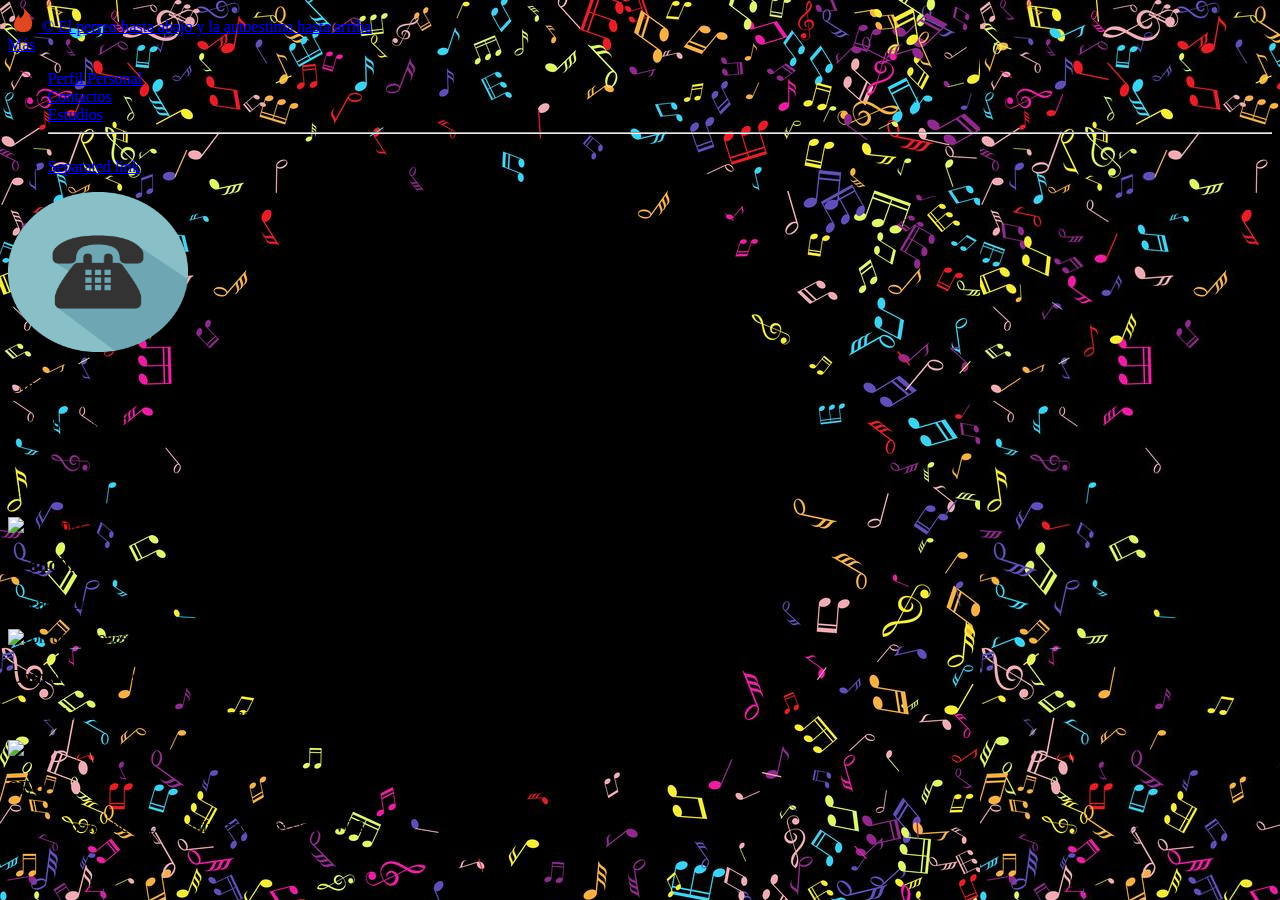
==== app/index2.html @ 21f8f729 "WEBII se desarrolla mucho mejor el proyecto" ====
<!DOCTYPE html>
<html lang="en">
<head>
  <meta charset="UTF-8">
  <meta http-equiv="X-UA-Compatible" content="IE=edge">
  <meta name="viewport" content="width=device-width, initial-scale=1.0">
  <title>Document</title>
  <link href="https://cdn.jsdelivr.net/npm/bootstrap@5.1.3/dist/css/bootstrap.min.css" rel="stylesheet" integrity="sha384-1BmE4kWBq78iYhFldvKuhfTAU6auU8tT94WrHftjDbrCEXSU1oBoqyl2QvZ6jIW3" crossorigin="anonymous">
    <link rel="stylesheet" href="stiloss.css">
    <link rel="preconnect" href="https://fonts.googleapis.com">
</head>
<body class="fondoPortafolio">
  
  <header>
    <nav class="navbar navbar-light bg-light">
      <div class="container-fluid">
        <a class="navbar-brand" href="/index.html">
          <img src="/imagenes/tinder-icon.svg" alt="" width="30" height="24" class="d-inline-block align-text-top">
          &copy; El perreo hasta abajo y la autoestima hasta arriba
        </a>
      </div>
    </nav>
    
      
      <li class="nav-item dropdown">
        <a class="nav-link dropdown-toggle" data-bs-toggle="dropdown" href="#" role="button" aria-expanded="false">Más</a>
          <ul class="dropdown-menu">
            <li><a class="dropdown-item" href="#">Perfil Personal </a></li>
            <li><a class="dropdown-item" href="#">Contactos</a></li>
            <li><a class="dropdown-item" href="#">Estudios</a></li>
            <li><hr class="dropdown-divider"></li>
            <li><a class="dropdown-item" href="#">Separated link</a></li>
          </ul>
        </ul>
      </li>
    </li>
    
     
  </header>
  <section class="w-100">
    <div class="row w-75 mx-auto" id="servicios-fila-1">       
        <div class="col-lg-6 col-md-12 col-sm-12 d-flex justify-content-start my-5 icono-wrap">
            <img src="/imagenes/Phone-icon.png" alt="desarrollo"   width="180" height="160">

            <div>
                <h3 class="fs-5 mt-4 px-4 pb-1 text-light">Contactos</h3>
                <p class="px-4 text-light">telefono:3014663247</p>
                <p class="px-4 text-light">Correo</p>
                <p class="px-4 text-light">Github</p>

            </div>

        </div>

        <div class="col-lg-6 col-md-12 col-sm-12 d-flex justify-content-start  my-5 icono-wrap">
            <img src="./img/concepto.png" alt="concepto" width="180" height="160">

            <div>
                <h3 class="fs-5 mt-4 px-4 pb-1 text-light icono-wrap">Branding</h3>
                <p class="px-4 text-light">Diseño, Conceptualización e Implementación de productos digitales</p>
            </div>
        </div>   
    </div>
    
    <div class="row w-75 mx-auto mb-5" id="servicios-fila-2">       
        <div class="col-lg-6 col-md-12 col-sm-12 d-flex justify-content-start  my-5 icono-wrap">
            <img src="./img/comunicaciones.png" alt="comunicaciones" width="180" height="160">

            <div>
                <h3 class="fs-5 mt-4 px-4 pb-1 text-light">Comunicaciones</h3>
                <p class="px-4 text-light">Desarrollo  del plan de comunicaciones para sus clientes.</p>
            </div>
        </div>

        <div class="col-lg-6 col-md-12 col-sm-12 d-flex justify-content-start my-5 icono-wrap">
            <img src="./img/seo.png" alt="seo" width="180" height="160" >

            <div>
                <h3 class="fs-5 mt-4 px-4 pb-1 text-light">SEO</h3>
                <p class="px-4 text-light mb-0 p-2 fs-6">Analizamos la eficiencia y optimizamos los sitios WEB</p>
            </div>
        </div>   
    </div>
</section>
  
<script src="https://cdn.jsdelivr.net/npm/bootstrap@5.0.0-beta2/dist/js/bootstrap.bundle.min.js" integrity="sha384-b5kHyXgcpbZJO/tY9Ul7kGkf1S0CWuKcCD38l8YkeH8z8QjE0GmW1gYU5S9FOnJ0" crossorigin="anonymous"></script> 
<script src="https://unpkg.com/typewriter-effect@latest/dist/core.js"></script>
<script src="formulario.js"></script>
<script src="/main.js"></script>
  
</body>
</html>
---- app/stiloss.css ----
.fondoPortafolio{
    background-image: url("/imagenes/music-notes-background-vector.jpg");
}
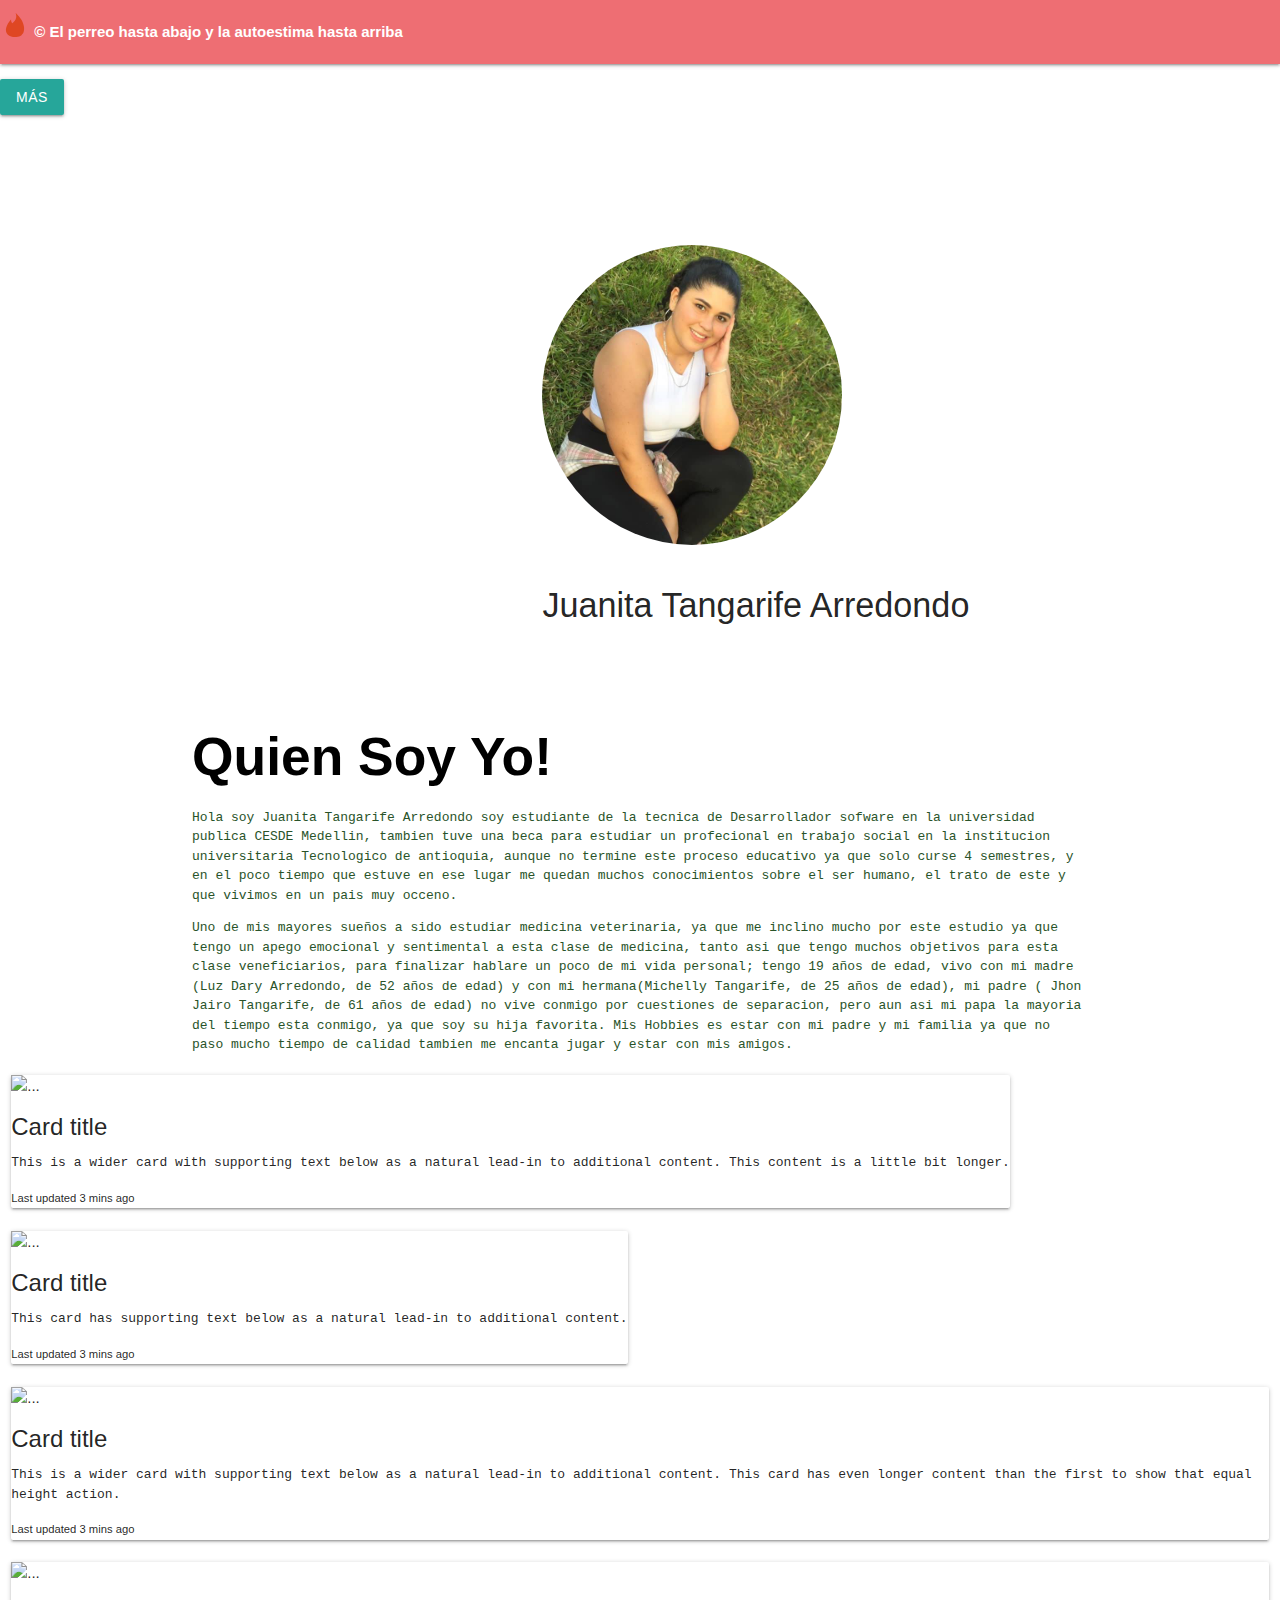
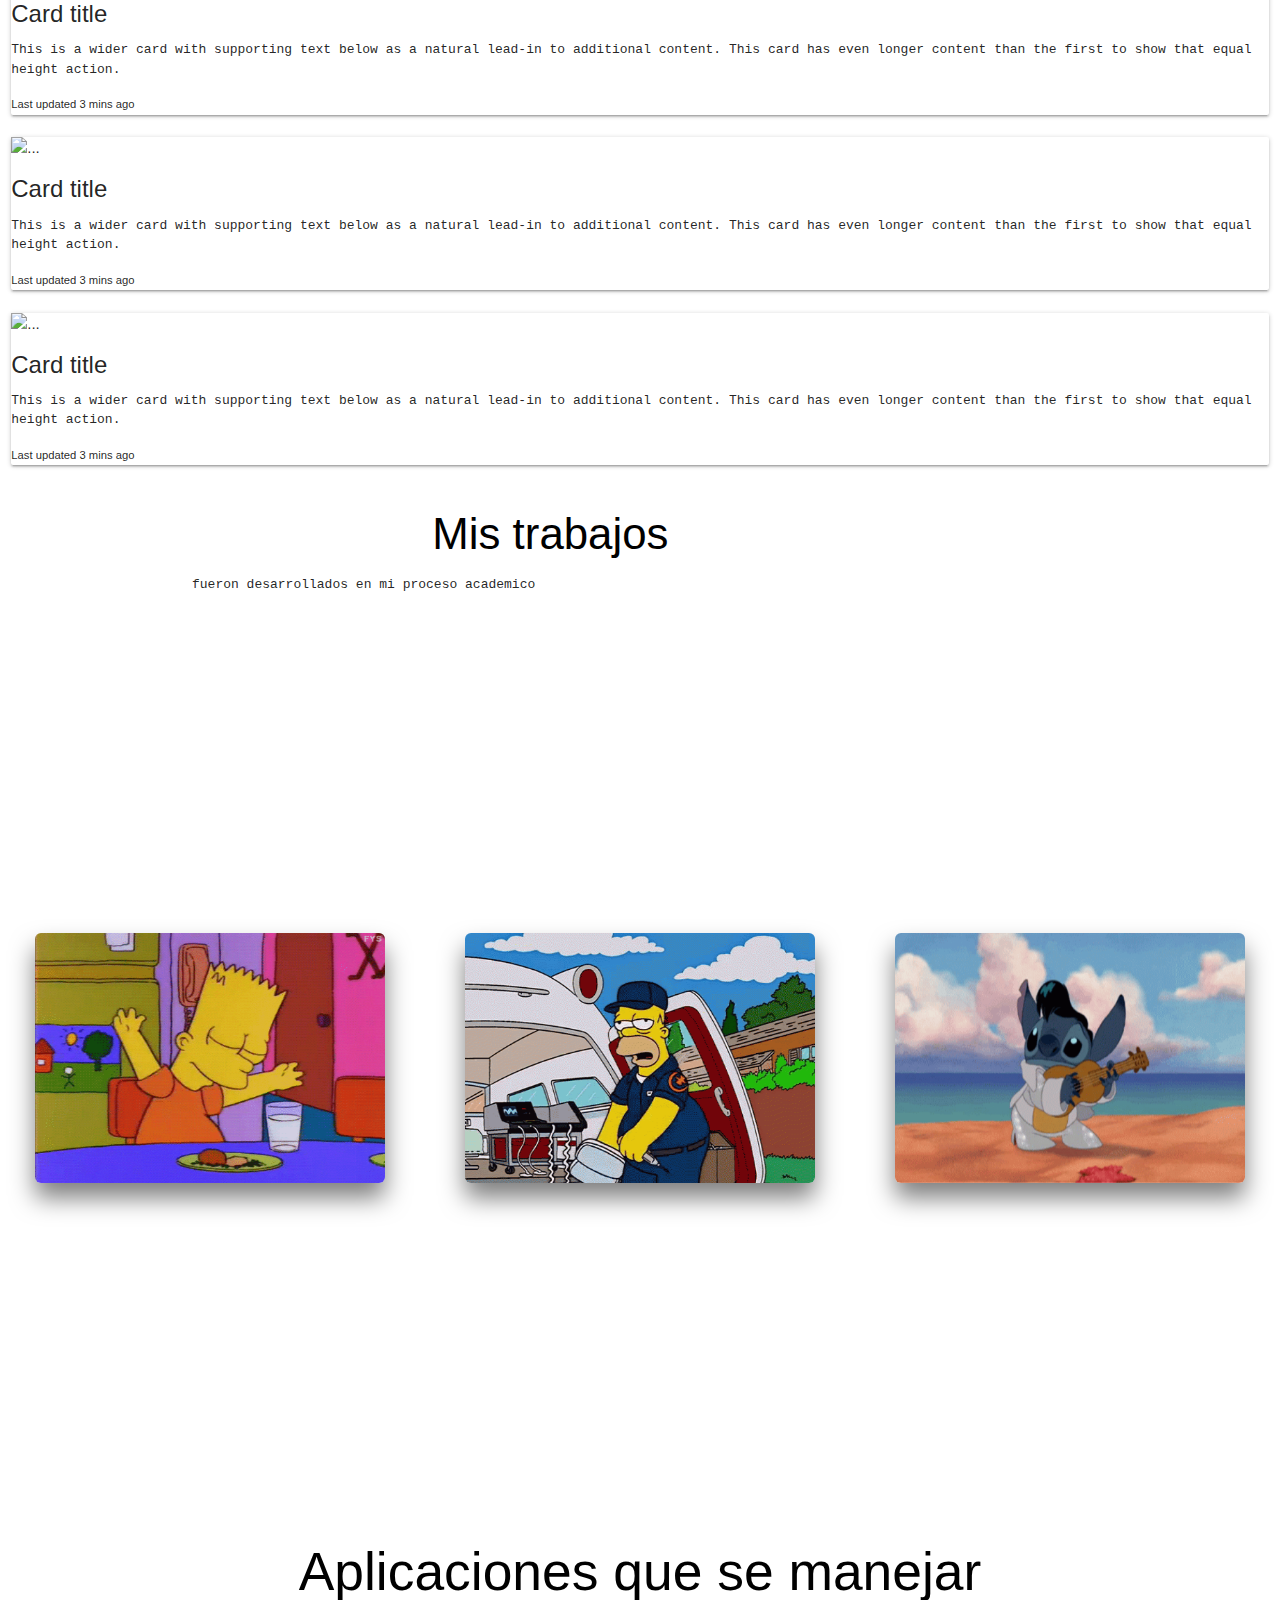
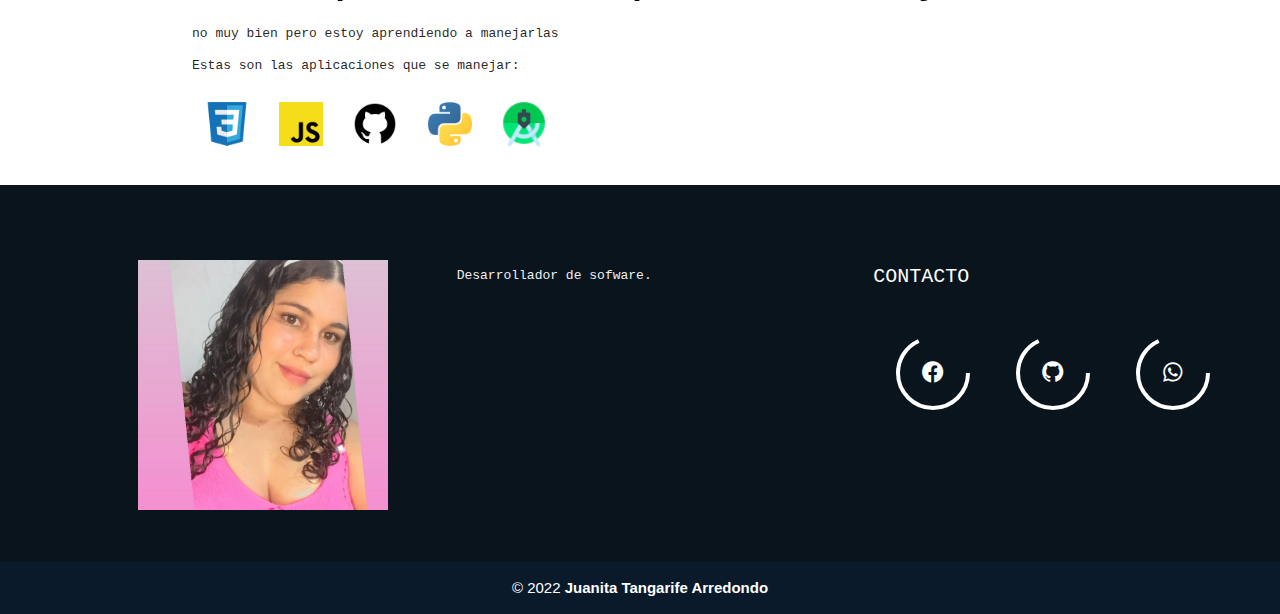
==== commit 7e313fc9: "WEBII Se crean y se desarrolla el portafolio del proyecto" ====
--- a/app/index2.html
+++ b/app/index2.html
@@ -8,84 +8,270 @@
   <link href="https://cdn.jsdelivr.net/npm/bootstrap@5.1.3/dist/css/bootstrap.min.css" rel="stylesheet" integrity="sha384-1BmE4kWBq78iYhFldvKuhfTAU6auU8tT94WrHftjDbrCEXSU1oBoqyl2QvZ6jIW3" crossorigin="anonymous">
     <link rel="stylesheet" href="stiloss.css">
     <link rel="preconnect" href="https://fonts.googleapis.com">
+     <link rel="stylesheet" href="https://cdnjs.cloudflare.com/ajax/libs/materialize/1.0.0/css/materialize.min.css">
+     <link href='https://unpkg.com/boxicons@2.1.2/css/boxicons.min.css' rel='stylesheet'>
+    <link rel="stylesheet" href="https://cdnjs.cloudflare.com/ajax/libs/animate.css/4.1.1/animate.min.css">
 </head>
 <body class="fondoPortafolio">
   
   <header>
     <nav class="navbar navbar-light bg-light">
-      <div class="container-fluid">
+      <div class="nav justify-content-center">
+        <li class="nav-item">
         <a class="navbar-brand" href="/index.html">
           <img src="/imagenes/tinder-icon.svg" alt="" width="30" height="24" class="d-inline-block align-text-top">
           &copy; El perreo hasta abajo y la autoestima hasta arriba
         </a>
-      </div>
-    </nav>
+        <li class="nav-item dropdown">
+          <button class="btn btn-danger dropdown-toggle" type="button" id="dropdownMenuButton1" data-bs-toggle="dropdown" aria-expanded="false">
+            Más   </button>
+            <ul class="dropdown-menu">
+              <li><a class="dropdown-item" href="#">Perfil Personal </a></li>
+              <li><a class="dropdown-item" href="#">Contactos</a></li>
+              <li><a class="dropdown-item" href="#">Estudios</a></li>
+             
+            
+              </ul>
+            </li>
+          </li>
+      </div>
+    </nav>     
+  </header>
+  <section class="fondoPortafolio"></section>
+  <main>
+    <section class="imagen2">
+      <div class="textos1" >
+          <img src="/imagenes/perfil juanita.jpg"  alt="" srcset="" class="perfil1">
+<p></p>
+          <div>
+              <h2></h2>
+              <h4 class="justify-content-center">
+                Juanita Tangarife Arredondo
+              </h4>
+              <p></p>
+      </div>
+    </div>
+  </section>
+  </main>
+  <select class="fondobanner"></select>
+
+  <p></p>
+  <p></p>
+  <p></p>
+
+  </section>
+  <main>
+  <div class="container">
+          <div class="col-12">
+             <div class="texto2">
+               <div class="justify-content-center">
+                  <h2 class="juana"> Quien Soy Yo!</h2>
+                  <p class="parrafo">Hola soy Juanita Tangarife Arredondo soy estudiante de la tecnica de Desarrollador sofware en la universidad publica CESDE Medellin, tambien tuve una beca para estudiar un profecional en trabajo social en la institucion universitaria Tecnologico de antioquia, aunque no termine este proceso educativo ya que solo curse 4 semestres, y en el poco tiempo que estuve en ese lugar me quedan muchos conocimientos sobre el ser humano, el trato de este y que vivimos en un pais muy occeno.
+                  </p>
+                  <p class="parrafo"> Uno de mis mayores sueños a sido estudiar medicina veterinaria, ya que me inclino mucho por este estudio ya que tengo un apego emocional y sentimental a esta clase de medicina, tanto asi que tengo muchos objetivos para esta clase veneficiarios, para finalizar hablare un poco de mi vida personal; tengo 19 años de edad, vivo con mi madre (Luz Dary Arredondo, de 52 años de edad)  y con mi hermana(Michelly Tangarife, de 25 años de edad), mi padre ( Jhon Jairo Tangarife, de 61 años de edad) no vive conmigo por cuestiones de separacion, pero aun asi mi papa la mayoria del tiempo esta conmigo, ya que soy su hija favorita. Mis Hobbies es estar con mi padre y mi familia ya que no paso mucho tiempo de calidad tambien me encanta jugar y estar con mis amigos.
+                    </p>
+                  </div>
+          </main>
+  <section class=""></section>
+</main>
+<div class="row row-cols-1 row-cols-md-6 g-4">
+  <div class="col">
+    <div class="card h-100">
+      <img src="..." class="card-img-top" alt="...">
+      <div class="card-body">
+        <h5 class="card-title">Card title</h5>
+        <p class="card-text">This is a wider card with supporting text below as a natural lead-in to additional content. This content is a little bit longer.</p>
+      </div>
+      <div class="card-footer">
+        <small class="text-muted">Last updated 3 mins ago</small>
+      </div>
+    </div>
+  </div>
+  <div class="col">
+    <div class="card h-100">
+      <img src="..." class="card-img-top" alt="...">
+      <div class="card-body">
+        <h5 class="card-title">Card title</h5>
+        <p class="card-text">This card has supporting text below as a natural lead-in to additional content.</p>
+      </div>
+      <div class="card-footer">
+        <small class="text-muted">Last updated 3 mins ago</small>
+      </div>
+    </div>
+  </div>
+  <div class="col">
+    <div class="card h-100">
+      <img src="..." class="card-img-top" alt="...">
+      <div class="card-body">
+        <h5 class="card-title">Card title</h5>
+        <p class="card-text">This is a wider card with supporting text below as a natural lead-in to additional content. This card has even longer content than the first to show that equal height action.</p>
+      </div>
+      <div class="card-footer">
+        <small class="text-muted">Last updated 3 mins ago</small>
+      </div>
+    </div>
+  </div>
+  <div class="col">
+    <div class="card h-100">
+      <img src="..." class="card-img-top" alt="...">
+      <div class="card-body">
+        <h5 class="card-title">Card title</h5>
+        <p class="card-text">This is a wider card with supporting text below as a natural lead-in to additional content. This card has even longer content than the first to show that equal height action.</p>
+      </div>
+      <div class="card-footer">
+        <small class="text-muted">Last updated 3 mins ago</small>
+      </div>
+    </div>
+  </div>
+  <div class="col">
+    <div class="card h-100">
+      <img src="..." class="card-img-top" alt="...">
+      <div class="card-body">
+        <h5 class="card-title">Card title</h5>
+        <p class="card-text">This is a wider card with supporting text below as a natural lead-in to additional content. This card has even longer content than the first to show that equal height action.</p>
+      </div>
+      <div class="card-footer">
+        <small class="text-muted">Last updated 3 mins ago</small>
+      </div>
+    </div>
+  </div>
+  <div class="col">
+    <div class="card h-100">
+      <img src="..." class="card-img-top" alt="...">
+      <div class="card-body">
+        <h5 class="card-title">Card title</h5>
+        <p class="card-text">This is a wider card with supporting text below as a natural lead-in to additional content. This card has even longer content than the first to show that equal height action.</p>
+      </div>
+      <div class="card-footer">
+        <small class="text-muted">Last updated 3 mins ago</small>
+      </div>
+    </div>
+  </div>
+</div>
+
+<main>
+
+  <main>
+    <div class="container">
+      <div class="justify-content-center">
+       <div class="col-12">
+         <div class="texto2">
+           <p></p>
+      <h3 class="trabajos">Mis trabajos </h3>  
+      <p>fueron desarrollados en mi proceso academico </p>     
+            <div class="contenedor justify-content-center">
+                <a href="https://github.com/Juaniarredondo76/Spotify_3.git">
+                    <figure>
+                        <img src="/imagenes/bartBailando.jpg">
+                        <div class="capa">
+                            <h3>Spotify - Clasicos de Reggaeton</h3>
+                            <p>Como consumir un API (Spotify)</p>
+                        </div>
+                    </figure>
+                </a>
+
+                <div class="contenedor2">
+                    <a href="https://github.com/Juaniarredondo76/C-_Hospital.git">
+                        <figure>
+                            <img src="/imagenes/omeroHospital.gif">
+                            <div class="capa2">
+                                <h3>Pagina Elaborada en C#</h3>
+                                <p>Formulario de un hospital</p>
+                            </div>
+                        </figure>
+                    </a>
+                </div>
+
+                <div class="contenedor3">
+                    <a href="https://github.com/Juaniarredondo76/tienda.git">
+                        <figure>
+                            <img src="/imagenes/stitch-dance.gif">
+                            <div class="capa3">
+                                <h3>Tienda Lilo Y Stitch</h3>
+                                <p>Tienda</p>
+                            </div>
+                        </figure>
+                    </a>
+                </div>
+            </div>
+          </div>
+        </div>
+      </div>
+    </div> 
+
+    <div class="container">
+      <div class="row d-flex justify-content-center">
+      <div class="imagenes">
+          <h2 class="grafia justify-content-center">Aplicaciones que se manejar</h2>
+          <p>no muy bien pero estoy aprendiendo a manejarlas</p>
+          <p>Estas son las aplicaciones que se manejar: </p>
+          <img src="/imagenes/css.png" alt="css">
+          <img src="/imagenes/javascript.png" alt="js">
+          <img src="/imagenes/git.png" alt="git">
+          <img src="/imagenes/python.png" alt="py">
+          <img src="/imagenes/android estudio.png" alt="android">
+      </div>
+  </div>
+  </main>
+  <main>
     
-      
-      <li class="nav-item dropdown">
-        <a class="nav-link dropdown-toggle" data-bs-toggle="dropdown" href="#" role="button" aria-expanded="false">Más</a>
-          <ul class="dropdown-menu">
-            <li><a class="dropdown-item" href="#">Perfil Personal </a></li>
-            <li><a class="dropdown-item" href="#">Contactos</a></li>
-            <li><a class="dropdown-item" href="#">Estudios</a></li>
-            <li><hr class="dropdown-divider"></li>
-            <li><a class="dropdown-item" href="#">Separated link</a></li>
-          </ul>
-        </ul>
-      </li>
-    </li>
-    
-     
-  </header>
-  <section class="w-100">
-    <div class="row w-75 mx-auto" id="servicios-fila-1">       
-        <div class="col-lg-6 col-md-12 col-sm-12 d-flex justify-content-start my-5 icono-wrap">
-            <img src="/imagenes/Phone-icon.png" alt="desarrollo"   width="180" height="160">
-
-            <div>
-                <h3 class="fs-5 mt-4 px-4 pb-1 text-light">Contactos</h3>
-                <p class="px-4 text-light">telefono:3014663247</p>
-                <p class="px-4 text-light">Correo</p>
-                <p class="px-4 text-light">Github</p>
-
+  </main>
+  
+  <footer class="pie-pagina">
+    <div class="grupo-1">
+        <div class="box">
+            <figure>
+                <a href="#">
+                    <img src="/imagenes/juana.jpg" alt="Logo de SLee Dw">
+                </a>
+            </figure>
+        </div>
+        
+        <div class="box">
+            <h2 class="hobies"></h2>
+            <p>Desarrollador de sofware.</p>                
+        </div>
+        <div class="box">
+            <h2 class="conta">CONTACTO</h2>
+            <div class="red-social">
+                <div class="icon ">
+                    <svg heigth="80" width="80">
+                       <circle cx="40" cy="40" r=35 stroke="white"stroke-width="4" fill="none"></circle>
+                    </svg>
+                        <a href="https://www.facebook.com/jiimynico/">
+                            <i class='bx bxl-facebook-circle'></i>
+                        </a>
+                </div>
+                <div class="icon">
+                  <svg heigth="80" width="80">
+                     <circle cx="40" cy="40" r=35 stroke="white"stroke-width="4" fill="none"></circle>
+                  </svg>
+                  <a href="https://github.com/Juaniarredondo76">
+                      <i class='bx bxl-github'></i>
+                  </a>
+              </div>
+                <div class="icon">
+                    <svg heigth="80" width="80">
+                       <circle cx="40" cy="40" r=35 stroke="white"stroke-width="4" fill="none"></circle>
+                    </svg>
+                    <a href="">
+                        <i class='bx bxl-whatsapp'></i> 
+                    </a>
+                </div>    
             </div>
-
-        </div>
-
-        <div class="col-lg-6 col-md-12 col-sm-12 d-flex justify-content-start  my-5 icono-wrap">
-            <img src="./img/concepto.png" alt="concepto" width="180" height="160">
-
-            <div>
-                <h3 class="fs-5 mt-4 px-4 pb-1 text-light icono-wrap">Branding</h3>
-                <p class="px-4 text-light">Diseño, Conceptualización e Implementación de productos digitales</p>
-            </div>
-        </div>   
-    </div>
-    
-    <div class="row w-75 mx-auto mb-5" id="servicios-fila-2">       
-        <div class="col-lg-6 col-md-12 col-sm-12 d-flex justify-content-start  my-5 icono-wrap">
-            <img src="./img/comunicaciones.png" alt="comunicaciones" width="180" height="160">
-
-            <div>
-                <h3 class="fs-5 mt-4 px-4 pb-1 text-light">Comunicaciones</h3>
-                <p class="px-4 text-light">Desarrollo  del plan de comunicaciones para sus clientes.</p>
-            </div>
-        </div>
-
-        <div class="col-lg-6 col-md-12 col-sm-12 d-flex justify-content-start my-5 icono-wrap">
-            <img src="./img/seo.png" alt="seo" width="180" height="160" >
-
-            <div>
-                <h3 class="fs-5 mt-4 px-4 pb-1 text-light">SEO</h3>
-                <p class="px-4 text-light mb-0 p-2 fs-6">Analizamos la eficiencia y optimizamos los sitios WEB</p>
-            </div>
-        </div>   
-    </div>
-</section>
+        </div>
+    </div>
+    <div class="grupo-2">
+        <small>&copy; 2022 <b>Juanita Tangarife Arredondo</b></small>
+    </div>
+</footer>
+
+  
   
 <script src="https://cdn.jsdelivr.net/npm/bootstrap@5.0.0-beta2/dist/js/bootstrap.bundle.min.js" integrity="sha384-b5kHyXgcpbZJO/tY9Ul7kGkf1S0CWuKcCD38l8YkeH8z8QjE0GmW1gYU5S9FOnJ0" crossorigin="anonymous"></script> 
 <script src="https://unpkg.com/typewriter-effect@latest/dist/core.js"></script>
-<script src="formulario.js"></script>
+<script src="/formulario.js"></script>
+<script src="/suscripcion.js"></script>
 <script src="/main.js"></script>
   
 </body>
--- a/app/stiloss.css
+++ b/app/stiloss.css
@@ -1,3 +1,781 @@
-.fondoPortafolio{
-    background-image: url("/imagenes/music-notes-background-vector.jpg");
-}+/*.fondoPortafolio{
+    background-image: url("/imagenes/aguactes.jpg");
+}*/
+.fondo{
+    background-image: url("/imagenes/caidas.gif");
+    align-items: center;
+}
+.imagen2 {
+    display: flex;
+    justify-content:center;
+    margin-top: 5%;
+    height: 500px;
+    width: 40cm;
+    align-items:center;
+    justify-content: flex;
+
+}
+
+.perfil1 {
+    margin-right: 20px;
+    border-radius: 50%;
+    width: 20em;
+    height: 20em;
+    
+}
+
+.texto h2,
+.texto h4,
+.texto h5 {
+
+    text-align: center;
+    margin: 0;
+    padding: 0;
+}
+
+.texto h4 {
+    justify-content: center;
+    font-family: 'Prompt', sans-serif;
+    font-weight: bold;
+    align-items: center;
+    color: #000000;
+    
+}
+
+.texto2 h2 {
+    font-family: 'Montserrat', sans-serif;
+    font-weight: bold;
+    justify-content: center;
+    animation: fadeInRight;
+}
+
+.texto h5 {
+    font-family: 'JetBrains Mono', monospace;
+    animation: fadeInRight;
+}
+
+.imagenes img {
+    justify-content: center;
+    align-items:center;
+
+    width: 70px;
+    height: 70px;
+    padding: 10px;
+}
+
+.grafia {
+    justify-self: center;
+    display: flex;
+    font-family: 'Montserrat', sans-serif;
+    color: #000000;  
+    animation: fadeInRight; 
+    animation-duration: 2s; 
+
+}
+
+.juana {
+    justify-content: center;
+    font-family: 'Montserrat', sans-serif;
+    color: #000000;
+    animation: fadeInRight;
+   
+}
+
+.parrafo {
+    font-family: 'JetBrains Mono', monospace;
+    color: rgb(41, 83, 41);
+}
+
+.service{
+    font-family: 'Montserrat', sans-serif;
+    color: #000000;
+   
+}
+
+.bxs-devices{
+    color: #000000;  
+    
+}
+
+.bxs-pencil{
+    color: #000000;
+}
+
+.bx-code-alt{
+    color: #000000;
+}
+
+.pequeña{
+    font-family: 'Montserrat', sans-serif;
+    font-size: medium;
+    color: #000000;
+    
+}
+
+.creativo{
+    font-family: 'Montserrat', sans-serif;
+    font-size: medium;
+    color: #000000;
+}
+
+.code{
+    font-family: 'Montserrat', sans-serif;
+    font-size: medium;
+    color: #000000;
+}
+
+p{
+    font-family: 'JetBrains Mono', monospace;
+    font-size: small;
+}
+
+.lista{
+    font-family: 'JetBrains Mono', monospace;
+}
+
+/* variables */
+:root{
+    --link-1:#000000;
+    --text:#000000;
+}
+
+/* Reset */
+a {
+    text-decoration: none;
+    color: var(--text);
+    font-weight: 700;
+    vertical-align: top;
+}
+
+#btn{
+    position: relative;
+    transition: color 0.3s ease-in-out;
+}
+
+#btn::before {
+    content: "";
+    position: absolute;
+    top: 80%;
+    width: 80%;
+    height: 3px;
+    background-color: var(--link-1);
+    transform: scaleX(0);
+    transition: transform 0.3s ease-in-out;
+}
+
+#btn:hover {
+    color: var(--link-1);
+}
+
+#btn:hover::before {
+    transform: scaleX(1)
+}
+
+.trabajos{
+    display: flex;
+    justify-content:center;
+    width: 20cm;
+    top: 80%;
+    width: 80%;
+    align-items:center;
+    justify-content: flex;
+    font-family: 'Montserrat', sans-serif;
+    color: #000000;
+    
+}
+
+/*efecto hover*/
+.contenedor{
+    width: 100%;
+    display: flex;
+    justify-content: center;
+    align-items: center;
+    height: 100vh;
+}
+.contenedor figure{
+   position:relative;
+    height: 250px;
+    cursor: pointer;
+    width: 350px;
+    overflow: hidden;
+    border-radius: 6px;
+    box-shadow: 0px 15px 25px rgba(0,0,0,0.50);
+}
+.contenedor figure img{
+    width: 100%;
+    height: 100%;
+    transition: all 400ms ease-out;
+    will-change: transform;
+}
+.contenedor figure .capa{
+    position: absolute;
+    top: 0;
+    width: 100%;
+    height: 100%;
+    background: rgba(0, 0, 0, 0.7);
+    transition: all 400ms ease-out;
+    opacity: 0;
+    visibility: hidden;
+   text-align: center;
+}
+.contenedor figure:hover > .capa {
+    opacity: 1;
+    visibility: visible;
+}
+.contenedor figure:hover > .capa h3{
+    margin-top: 70px;
+    margin-bottom: 15px;
+    font-family: 'Montserrat', sans-serif;
+}
+.contenedor figure:hover > img{
+    transform: scale(1.3);
+}
+.contenedor figure .capa h3{
+    color: #fff;
+    font-weight: 400;
+    margin-bottom: 120px;
+    transition: all 400ms ease-out;
+     margin-top: 30px;
+}
+.contenedor figure .capa p{
+    color: #fff;
+    font-size: 15px;
+    line-height: 1.5;
+    width: 100%;
+    max-width: 220px;
+    margin: auto;
+}
+
+/*efecto hover 2*/
+.contenedor2{
+    width: 200%;
+    display: flex;
+    justify-content: center;
+    align-items: center;
+    height: 100vh;
+}
+.contenedor2 figure{
+   position:relative;
+    height: 250px;
+    cursor: pointer;
+    width: 350px;
+    overflow: hidden;
+    border-radius: 6px;
+    box-shadow: 0px 15px 25px rgba(0,0,0,0.50);
+}
+.contenedor2 figure img{
+    width: 100%;
+    height: 100%;
+    transition: all 400ms ease-out;
+    will-change: transform;
+}
+.contenedor2 figure .capa{
+    position: absolute;
+    top: 0;
+    width: 100%;
+    height: 100%;
+    background: rgba(3,29,68,0.7);
+    transition: all 400ms ease-out;
+    opacity: 0;
+    visibility: hidden;
+   text-align: center;
+}
+.contenedor2 figure:hover > .capa {
+    opacity: 1;
+    visibility: visible;
+}
+.contenedor figure:hover > .capa h3{
+    margin-top: 70px;
+    margin-bottom: 15px;
+    font-family: 'Montserrat', sans-serif;
+}
+.contenedor2 figure:hover > img{
+    transform: scale(1.3);
+}
+.contenedor2 figure .capa h3{
+    color: #fff;
+    font-weight: 400;
+    margin-bottom: 120px;
+    transition: all 400ms ease-out;
+     margin-top: 30px;
+}
+.contenedor2 figure .capa p{
+    color: #fff;
+    font-size: 15px;
+    line-height: 1.5;
+    width: 100%;
+    max-width: 220px;
+    margin: auto;
+}
+
+/*efecto hover 3*/
+.contenedor{
+    width: 100%;
+    display: flex;
+    justify-content: center;
+    align-items: center;
+    height: 100vh;
+}
+.contenedor figure{
+   position:relative;
+    height: 250px;
+    cursor: pointer;
+    width: 350px;
+    overflow: hidden;
+    border-radius: 6px;
+    box-shadow: 0px 15px 25px rgba(0,0,0,0.50);
+}
+.contenedor figure img{
+    width: 100%;
+    height: 100%;
+    transition: all 400ms ease-out;
+    will-change: transform;
+}
+.contenedor figure .capa{
+    position: absolute;
+    top: 0;
+    width: 100%;
+    height: 100%;
+    background: rgba(3,29,68,0.7);
+    transition: all 400ms ease-out;
+    opacity: 0;
+    visibility: hidden;
+   text-align: center;
+}
+.contenedor figure:hover > .capa {
+    opacity: 1;
+    visibility: visible;
+}
+.contenedor figure:hover > .capa h3{
+    margin-top: 70px;
+    margin-bottom: 15px;
+    font-family: 'Montserrat', sans-serif;
+}
+.contenedor figure:hover > img{
+    transform: scale(1.3);
+}
+.contenedor figure .capa h3{
+    color: #fff;
+    font-weight: 400;
+    margin-bottom: 120px;
+    transition: all 400ms ease-out;
+     margin-top: 30px;
+}
+.contenedor figure .capa p{
+    color: #fff;
+    font-size: 15px;
+    line-height: 1.5;
+    width: 100%;
+    max-width: 220px;
+    margin: auto;
+}
+
+/*efecto hover 4*/
+.contenedor2{
+    width: 100%;
+    display: flex;
+    justify-content: center;
+    align-items: center;
+    height: 100vh;
+}
+.contenedor2 figure{
+   position:relative;
+    height: 250px;
+    cursor: pointer;
+    width: 350px;
+    overflow: hidden;
+    border-radius: 6px;
+    box-shadow: 0px 15px 25px rgba(0,0,0,0.50);
+}
+.contenedor2 figure img{
+    width: 100%;
+    height: 100%;
+    transition: all 400ms ease-out;
+    will-change: transform;
+}
+.contenedor2 figure .capa2{
+    position: absolute;
+    top: 0;
+    width: 100%;
+    height: 100%;
+    background: rgba(3,29,68,0.7);
+    transition: all 400ms ease-out;
+    opacity: 0;
+    visibility: hidden;
+   text-align: center;
+}
+.contenedor2 figure:hover > .capa2{
+    opacity: 1;
+    visibility: visible;
+}
+.contenedor figure:hover > .capa2 h3{
+    margin-top: 70px;
+    margin-bottom: 15px;
+    font-family: 'Montserrat', sans-serif;
+}
+.contenedor2 figure:hover > img{
+    transform: scale(1.3);
+}
+.contenedor2 figure .capa2 h3{
+    color: #fff;
+    font-weight: 400;
+    margin-bottom: 120px;
+    transition: all 400ms ease-out;
+     margin-top: 30px;
+}
+.contenedor2 figure .capa2 p{
+    color: #fff;
+    font-size: 15px;
+    line-height: 1.5;
+    width: 100%;
+    max-width: 220px;
+    margin: auto;
+}
+
+/*efecto hover 3*/
+.contenedor3{
+    width: 100%;
+    display: flex;
+    justify-content: center;
+    align-items: center;
+    height: 100vh;
+}
+.contenedor3 figure{
+   position:relative;
+    height: 250px;
+    cursor: pointer;
+    width: 350px;
+    overflow: hidden;
+    border-radius: 6px;
+    box-shadow: 0px 15px 25px rgba(0,0,0,0.50);
+}
+.contenedor3 figure img{
+    width: 100%;
+    height: 100%;
+    transition: all 400ms ease-out;
+    will-change: transform;
+}
+.contenedor3 figure .capa3{
+    position: absolute;
+    top: 0;
+    width: 100%;
+    height: 100%;
+    background: rgba(3,29,68,0.7);
+    transition: all 400ms ease-out;
+    opacity: 0;
+    visibility: hidden;
+   text-align: center;
+}
+.contenedor3 figure:hover > .capa3{
+    opacity: 1;
+    visibility: visible;
+}
+.contenedor figure:hover > .capa3 h3{
+    margin-top: 70px;
+    margin-bottom: 15px;
+    font-family: 'Montserrat', sans-serif;
+}
+.contenedor3 figure:hover > img{
+    transform: scale(1.3);
+}
+.contenedor3 figure .capa3 h3{
+    color: #fff;
+    font-weight: 400;
+    margin-bottom: 120px;
+    transition: all 400ms ease-out;
+     margin-top: 30px;
+}
+.contenedor3 figure .capa3 p{
+    color: #fff;
+    font-size: 15px;
+    line-height: 1.5;
+    width: 100%;
+    max-width: 220px;
+    margin: auto;
+}
+
+/*pie de pagina1*/
+.pie-pagina{
+    width: 100%;
+    background-color: #0a141d;
+}
+.pie-pagina .grupo-1{
+    width: 100%;
+    max-width: 1200px;
+    margin: auto;
+    display:grid;
+    grid-template-columns: repeat(3, 1fr);
+    grid-gap:50px;
+    padding: 45px 0px;
+}
+.pie-pagina .grupo-1 .box figure{
+    width: 100%;
+    height: 100%;
+    display: flex;
+    justify-content: center;
+    align-items: center;
+}
+.pie-pagina .grupo-1 .box figure img{
+    width: 250px;
+}
+.pie-pagina .grupo-1 .box h2{
+    color: #fff;
+    margin-bottom: 25px;
+    font-size: 20px;
+}
+.pie-pagina .grupo-1 .box p{
+    color: #efefef;
+    margin-bottom: 10px;
+}
+
+.pie-pagina .grupo-1 .red-social a:hover{
+    color: aqua;
+}
+.pie-pagina .grupo-2{
+    background-color: #0a1a2a;
+    padding: 15px 10px;
+    text-align: center;
+    color: #fff;
+}
+.pie-pagina .grupo-2 small{
+    font-size: 15px;
+}
+@media screen and (max-width:800px){
+    .pie-pagina .grupo-1{
+        width: 90%;
+        grid-template-columns: repeat(1, 1fr);
+        grid-gap:30px;
+        padding: 35px 0px;
+    }
+}
+
+
+.icon{
+    position: relative;
+    width: 80px;
+    height: 80px;
+    margin: 20px; /*separacion */
+    border-radius:50px ;
+    transition: all .8s;
+}
+/*color instagram*/
+.icon:hover {
+    background: #e60073;
+    box-shadow: 0 0 20px #e60073 ;
+}
+/*color facebook*/
+.icon:hover:nth-child(2) {
+    background: #1877f2 ;
+    box-shadow: 0 0 20px #1877f2 ;
+}
+/*color git*/
+.icon:hover:nth-child(3) {
+    background: #4361ee ;
+    box-shadow: 0 0 20px #4361ee ;
+}
+/*color whatssap*/
+.icon:hover:nth-child(4){
+    background: #25d366 ;
+    box-shadow: 0 0 20px #25d366 ;
+}
+
+.icon i{
+    color:#fff;
+    position: absolute;
+    top: 50%;
+    left: 50%;
+    transform:translate(-50%,-50%);
+    font-size: 1.7rem;
+}
+
+svg circle{
+    stroke-dasharray: 150; /*va hacer que nuestro circulo se abra un poquito*/
+    transition: all 0.8s ease-in-out;
+}
+
+/*lo vamos a cerrar cuando haga hover en los iconos*/
+
+.icon:hover circle {
+    stroke-dasharray: 220;/*para poder cerrarce completamente el circulo*/
+}
+
+.class{
+    align-items: center;
+}
+
+/*pie de pagina 2*/
+.pie-pagina{
+    width: 100%;
+    background-color: #0a141d;
+}
+.pie-pagina .grupo-1{
+    width: 100%;
+    max-width: 1200px;
+    margin: auto;
+    display:grid;
+    grid-template-columns: repeat(3, 1fr);
+    grid-gap:50px;
+    padding: 45px 0px;
+}
+.pie-pagina .grupo-1 .box figure{
+    width: 100%;
+    height: 100%;
+    display: flex;
+    justify-content: center;
+    align-items: center;
+}
+.pie-pagina .grupo-1 .box figure img{
+    width: 250px;
+}
+.pie-pagina .grupo-1 .box h2{
+    color: #fff;
+    margin-bottom: 25px;
+    font-size: 20px;
+}
+
+.pie-pagina .grupo-1 .box p{
+    color: #efefef;
+    margin-bottom: 10px;
+}
+
+
+
+.pie-pagina .grupo-1 .red-social a:hover{
+    color: aqua;
+}
+.pie-pagina .grupo-2{
+    background-color: #0a1a2a;
+    padding: 15px 10px;
+    text-align: center;
+    color: #fff;
+}
+.pie-pagina .grupo-2 small{
+    font-size: 15px;
+}
+@media screen and (max-width:800px){
+    .pie-pagina .grupo-1{
+        width: 90%;
+        grid-template-columns: repeat(1, 1fr);
+        grid-gap:30px;
+        padding: 35px 0px;
+    }
+}
+
+/*Pie de Pagina 3*/
+.pie-pagina{
+    width: 100%;
+    background-color: #0a141d;
+}
+.pie-pagina .grupo-1{
+    width: 100%;
+    max-width: 1200px;
+    margin: auto;
+    display:grid;
+    grid-template-columns: repeat(3, 1fr);
+    grid-gap:50px;
+    padding: 45px 0px;
+}
+.pie-pagina .grupo-1 .box figure{
+    width: 100%;
+    height: 100%;
+    display: flex;
+    justify-content: center;
+    align-items: center;
+}
+.pie-pagina .grupo-1 .box figure img{
+    width: 250px;
+}
+.pie-pagina .grupo-1 .box h2{
+    color: #fff;
+    margin-bottom: 25px;
+    font-size: 20px;
+}
+.pie-pagina .grupo-1 .box p{
+    color: #efefef;
+    margin-bottom: 10px;
+}
+
+.pie-pagina .grupo-1 .red-social a:hover{
+    color: aqua;
+}
+.pie-pagina .grupo-2{
+    background-color: #0a1a2a;
+    padding: 15px 10px;
+    text-align: center;
+    color: #fff;
+}
+.pie-pagina .grupo-2 small{
+    font-size: 15px;
+}
+@media screen and (max-width:800px){
+    .pie-pagina .grupo-1{
+        width: 90%;
+        grid-template-columns: repeat(1, 1fr);
+        grid-gap:30px;
+        padding: 35px 0px;
+    }
+}
+
+.icon{
+    position: relative;
+    width: 80px;
+    height: 80px;
+    margin: 20px; /*separacion */
+    border-radius:50px ;
+    transition: all .8s;
+}
+
+/*color instagram*/
+.icon:hover {
+    background: #e60073;
+    box-shadow: 0 0 20px #e60073 ;
+}
+/*color facebook*/
+.icon:hover:nth-child(2) {
+    background: #1877f2 ;
+    box-shadow: 0 0 20px #1877f2 ;
+}
+/*color git*/
+.icon:hover:nth-child(3) {
+    background: #4361ee ;
+    box-shadow: 0 0 20px #4361ee ;
+}
+/*color whatssap*/
+.icon:hover:nth-child(4){
+    background: #25d366 ;
+    box-shadow: 0 0 20px #25d366 ;
+}
+
+.icon i{
+    color:#fff;
+    position: absolute;
+    top: 50%;
+    left: 50%;
+    transform:translate(-50%,-50%);
+    font-size: 1.7rem;
+}
+
+svg circle{
+    stroke-dasharray: 150; /*va hacer que nuestro circulo se abra un poquito*/
+    transition: all 0.8s ease-in-out;
+}
+
+/*lo vamos a cerrar cuando haga hover en los iconos*/
+
+.icon:hover circle {
+    stroke-dasharray: 220;/*para poder cerrarce completamente el circulo*/
+}
+
+.red-social{
+    display: flex;
+}
+
+.hobies{
+    font-family: 'JetBrains Mono', monospace;
+}
+
+.conta{
+    font-family: 'JetBrains Mono', monospace;;
+}
+
+
